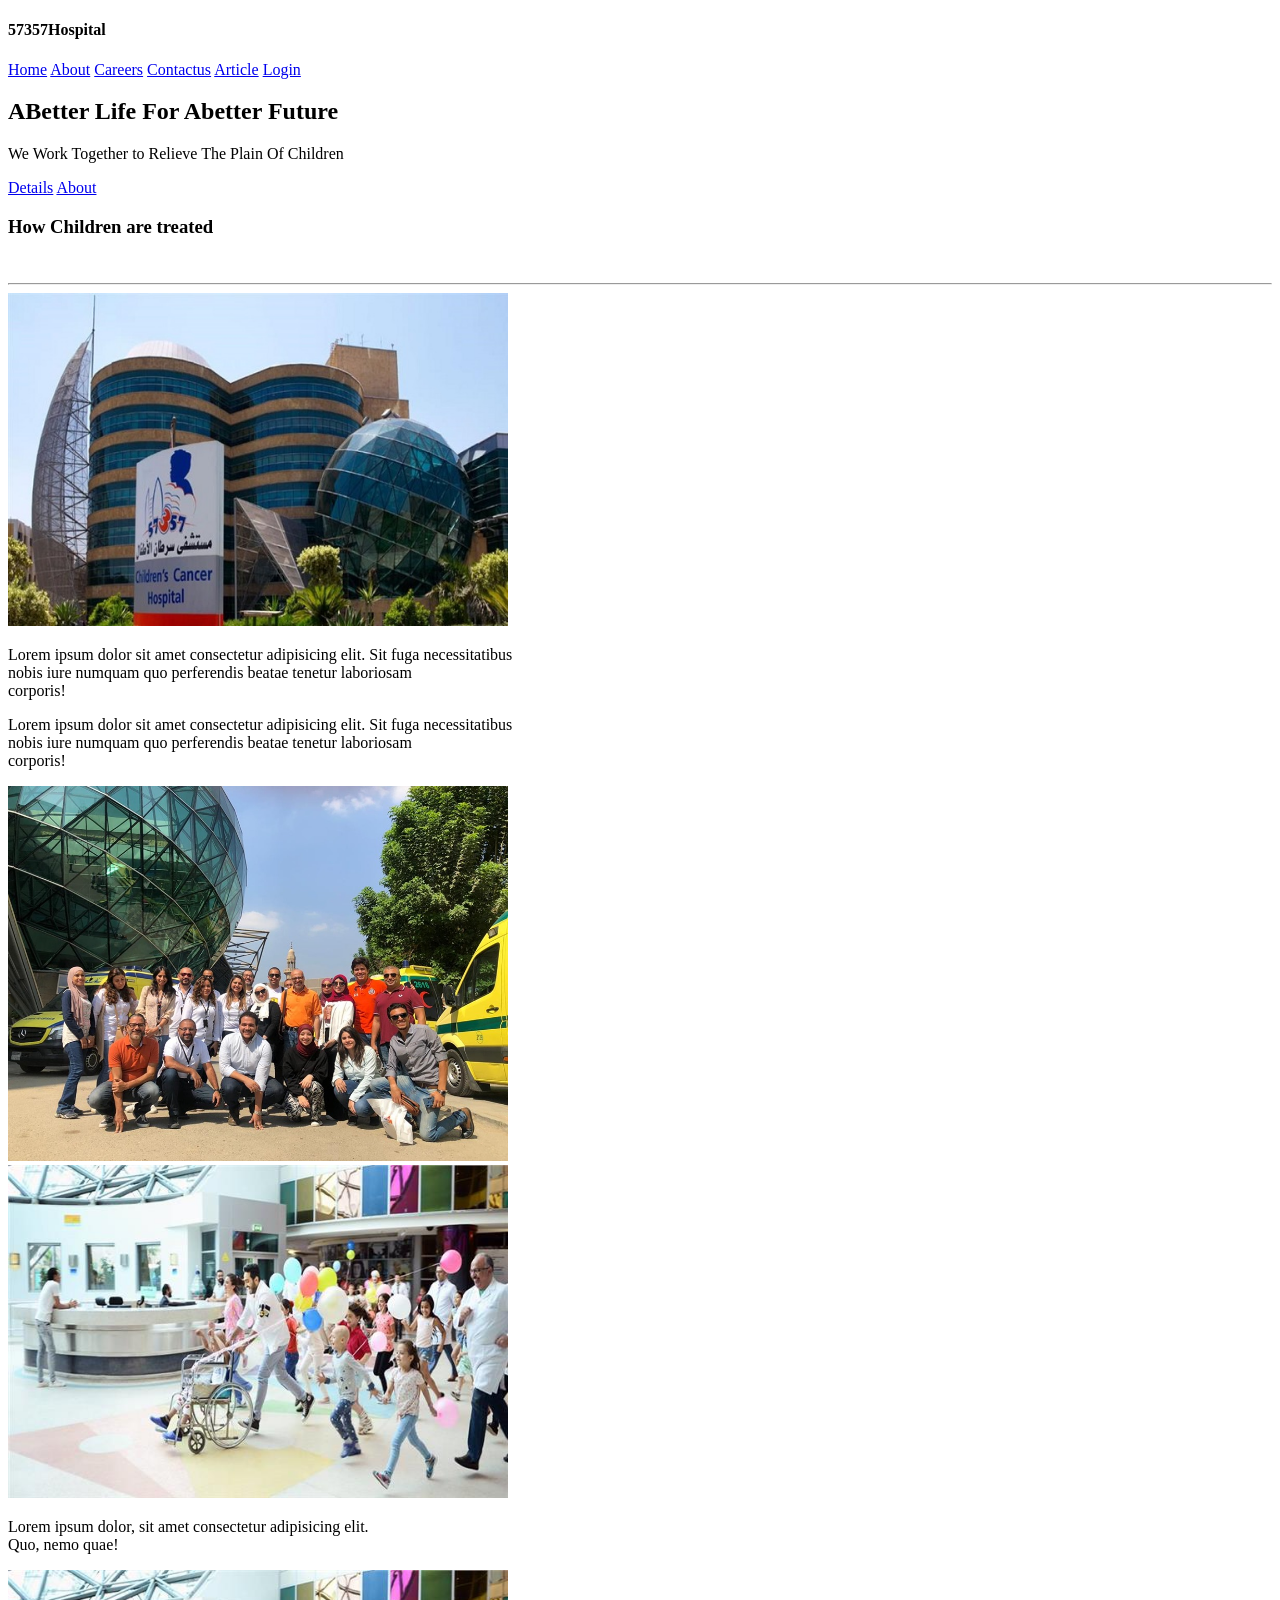
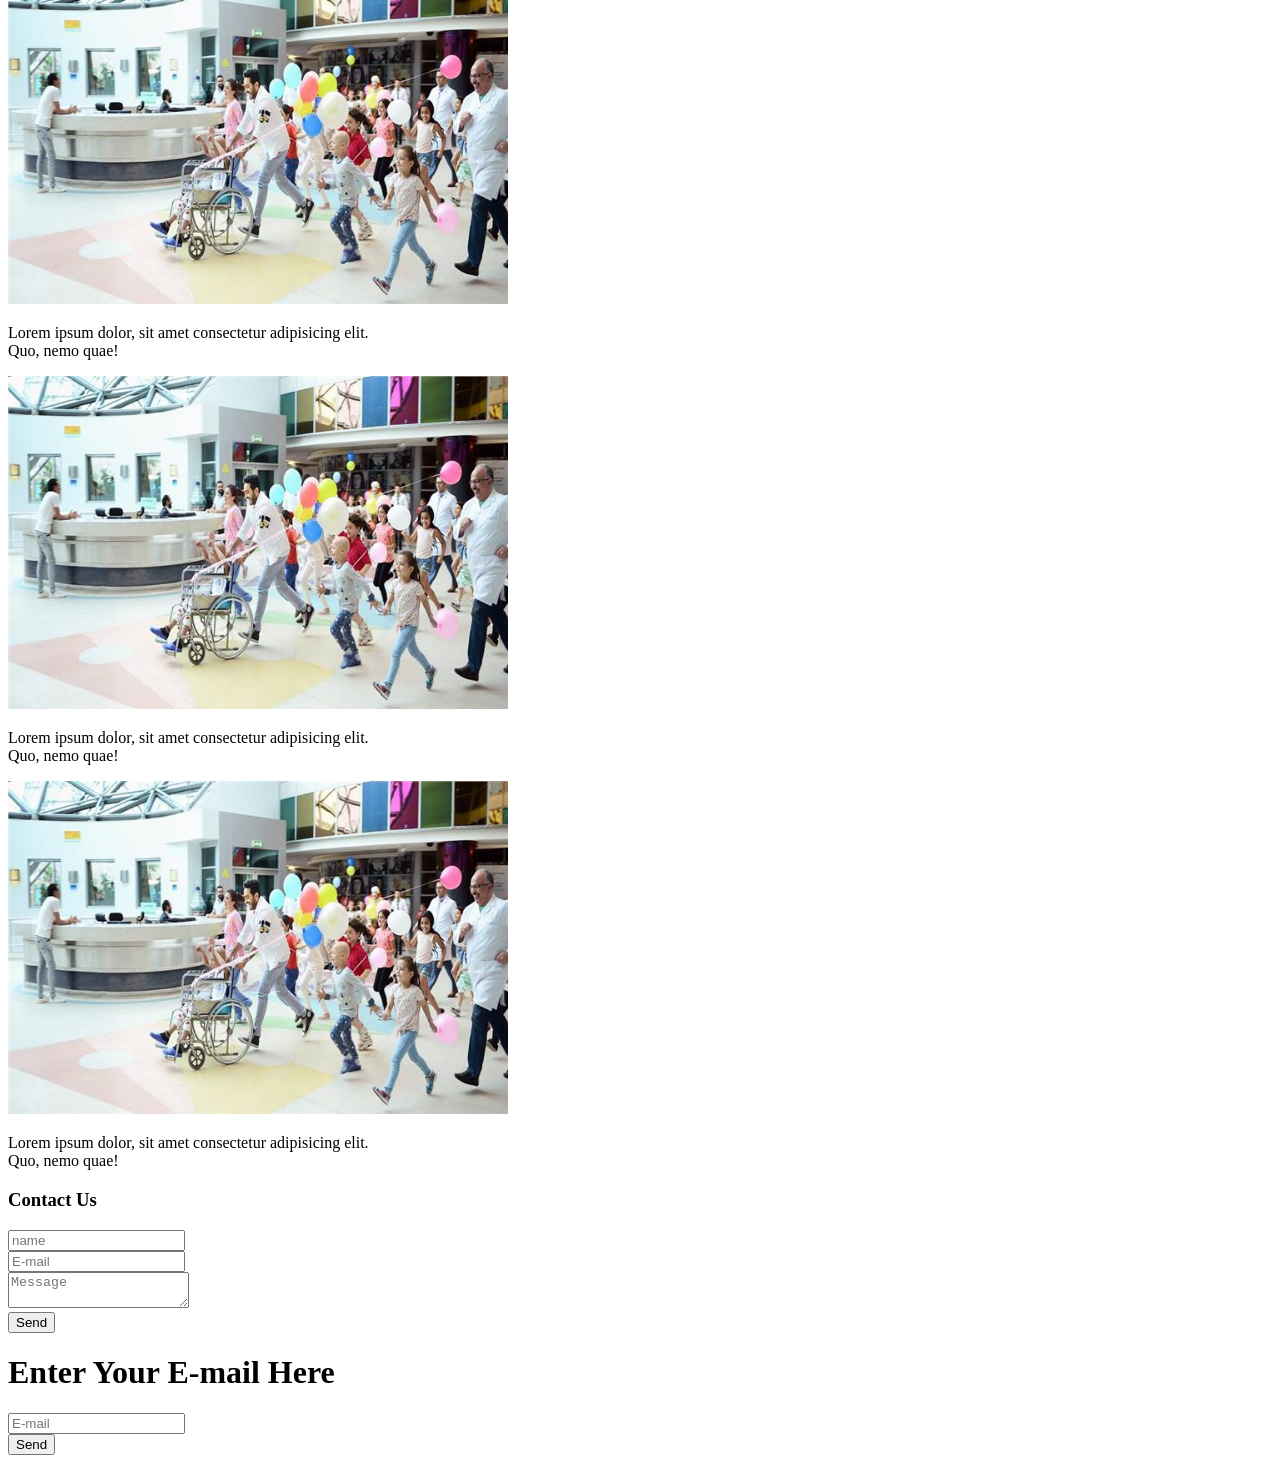
==== index.html @ 46520b4f "Rename hosbital.html to index.html" ====
<!DOCTYPE html>
<html lang="en">
<head>
    <meta charset="UTF-8">
    <meta name="viewport" content="width=device-width, initial-scale=1.0">
    <title>Document</title>
    <link rel="stylesheet" href="CSS/hosbital.css">
</head>
<body>

<!-- start header section  -->
    <header class="header-home">
     <!-- start nav-header section  -->
      <nav class="nav-home">

         <h4 id="logo">57357Hospital</h4>

<div class="nav-options">
<a href="#">Home</a>
<a href="#">About</a>
<a href="#">Careers</a>
<a href="#">Contactus</a>
<a href="#">Article</a>
<a href="#">Login</a>
</div>

      </nav>
     <!-- end nav-header section  -->

    <h2>ABetter Life For Abetter Future </h2>
    <p>We Work Together to Relieve The Plain Of Children </p>
   <div class="home-buttons">
    <a href="#">Details</a>
    <a href="#">About</a>
  </div>

    </header>
<!-- end header section  -->

<!-- start main section  -->
<main class="main-home">

<h3>How Children are treated</h3>
<br>
<hr>

<section class="section-home">

<img src="media/egy9998811.jpg" width="500px">
<p>Lorem ipsum dolor sit amet consectetur adipisicing elit. Sit fuga necessitatibus<br> nobis iure numquam quo perferendis beatae tenetur laboriosam <br>corporis!</p>

</section>

<section class="section-home">

<p>Lorem ipsum dolor sit amet consectetur adipisicing elit. Sit fuga necessitatibus<br> nobis iure numquam quo perferendis beatae tenetur laboriosam <br>corporis!</p>

<img src="media/57357-pic-2.jpg" width="500px">

</section>

<section class="section2-home">

<div>
<img src="media/20180521150848885.jpg" width="500px">
<p>Lorem ipsum dolor, sit amet consectetur adipisicing elit.<br> Quo, nemo quae!</p>
</div>

<div>
<img src="media/20180521150848885.jpg" width="500px">
<p>Lorem ipsum dolor, sit amet consectetur adipisicing elit.<br> Quo, nemo quae!</p>
</div>

<div>
<img src="media/20180521150848885.jpg" width="500px">
<p>Lorem ipsum dolor, sit amet consectetur adipisicing elit.<br> Quo, nemo quae!</p>
</div>

<div>
<img src="media/20180521150848885.jpg" width="500px">
<p>Lorem ipsum dolor, sit amet consectetur adipisicing elit.<br> Quo, nemo quae!</p>
</div>
</section>

</main>
<!-- end main section  -->

<!-- start footer home section  -->
<footer class="footer-home">

<div class="contactus-home">
<h3>Contact Us</h3>


<form action="index.html" action="get" target="_blank">

<input type="text" name="username" placeholder="name"><br>
<input type="email" name="usermail" placeholder="E-mail"><br>
<textarea name="message" placeholder="Message"></textarea><br>
<input type="submit" value="Send">

</form>

</div>

<div class="entermail-home">

<h1>Enter Your E-mail Here</h1>

<form action="index.html" action="get" target="_blank">

<input type="email" name="usermail" placeholder="E-mail"><br>
<input type="submit" value="Send">

</form>

</div>

</footer>
<!-- end footer home section  -->

</body>
</html>
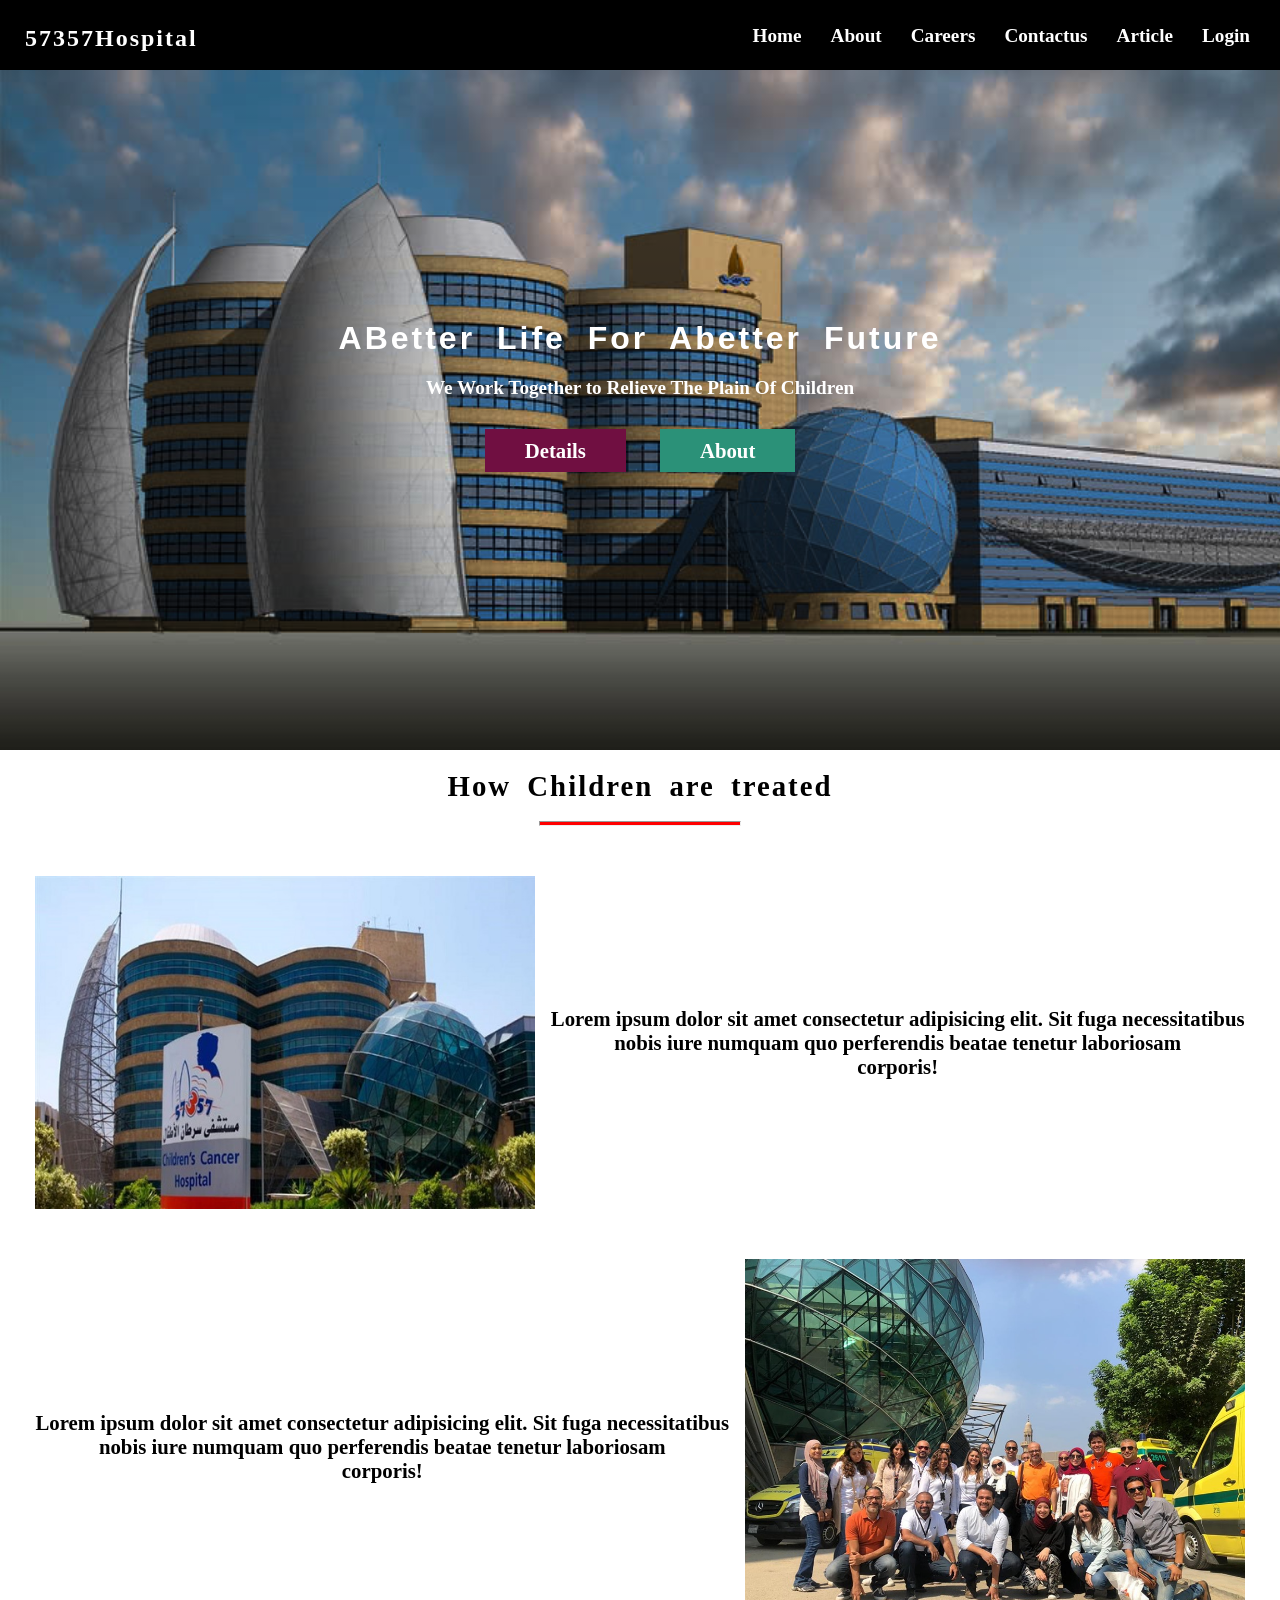
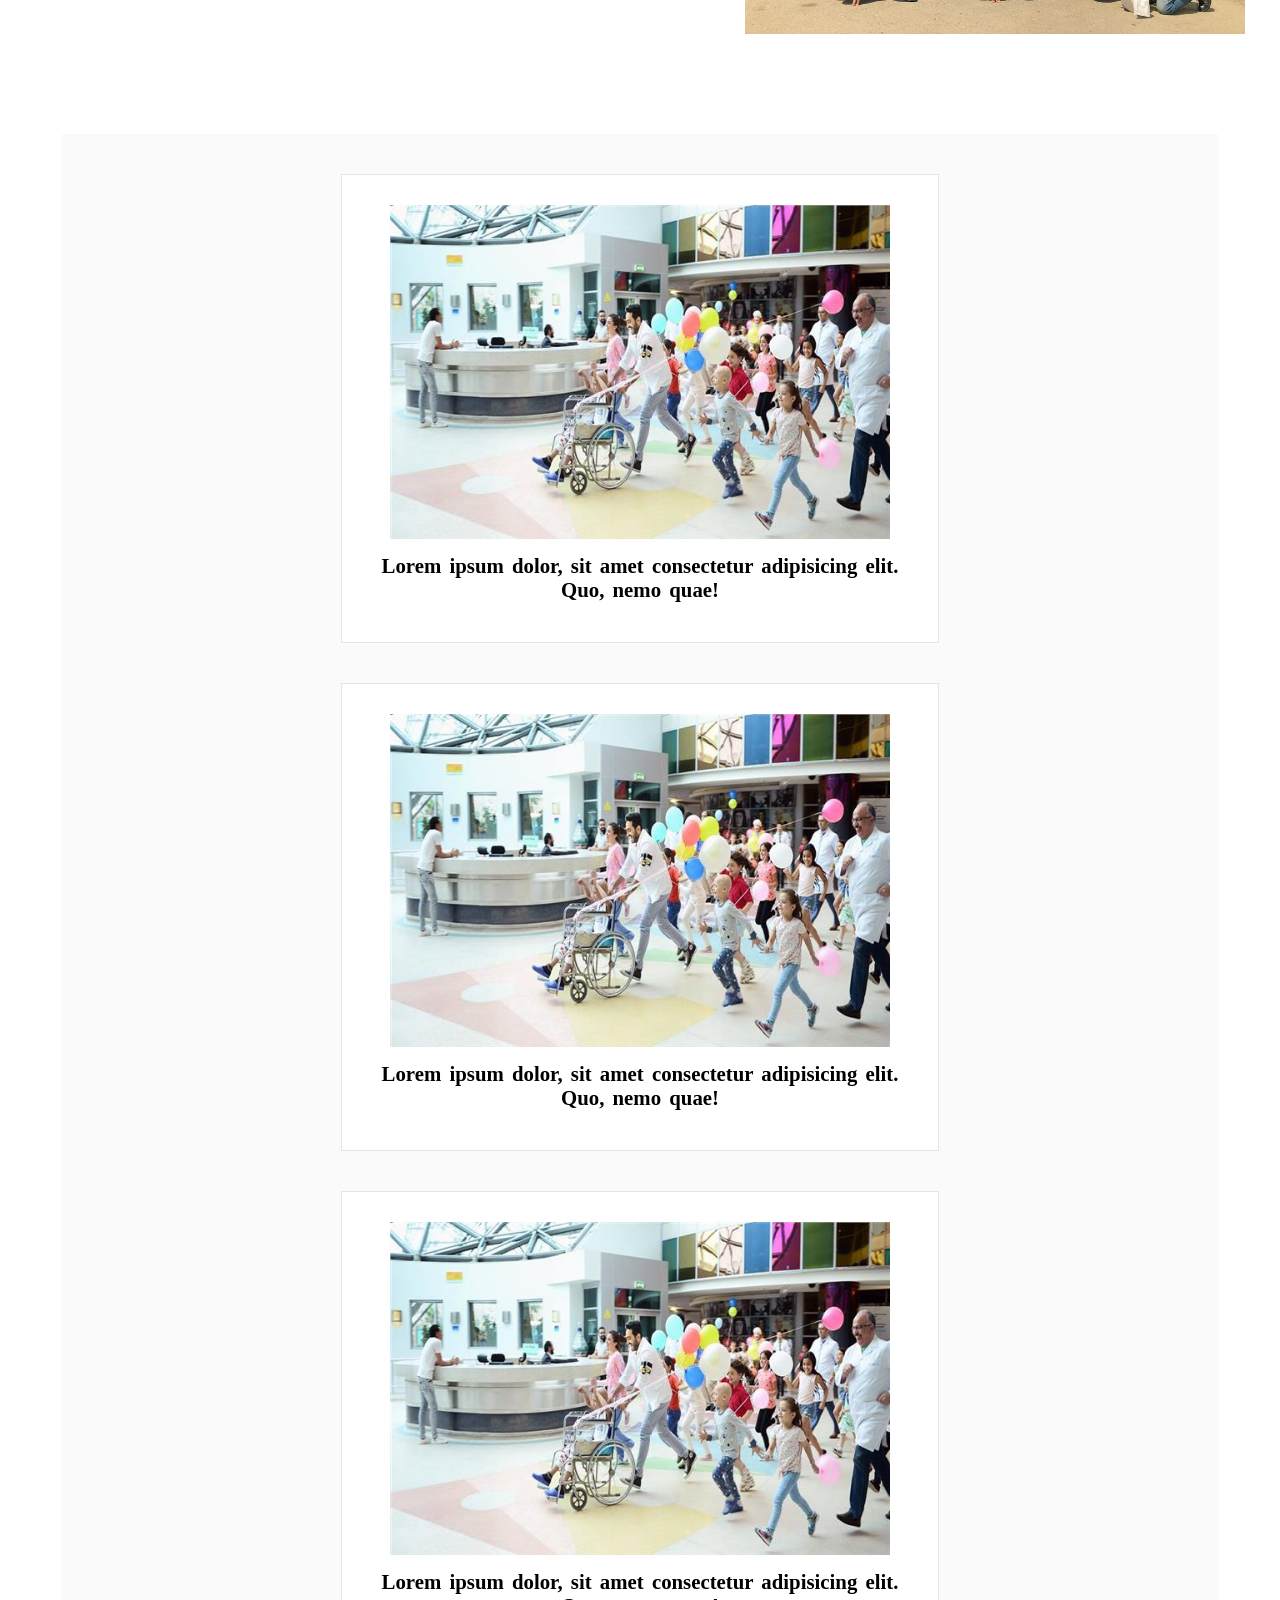
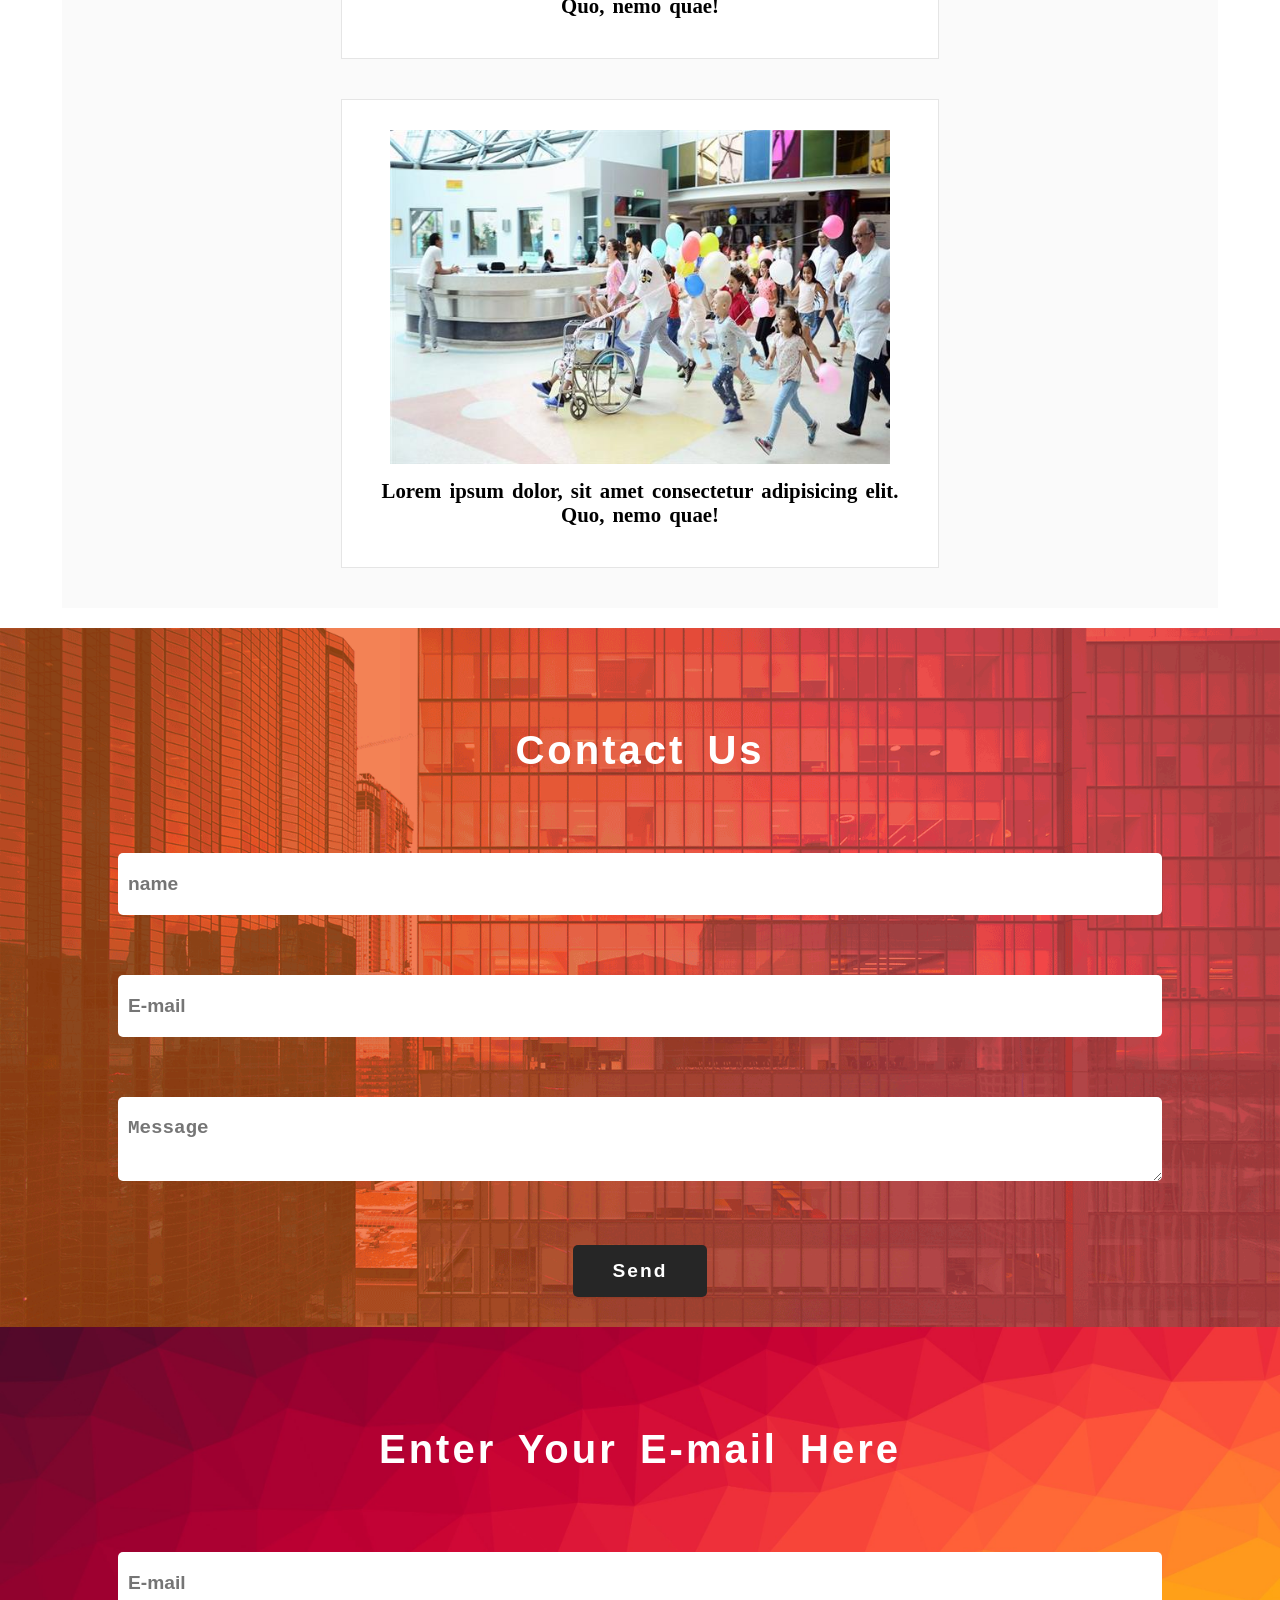
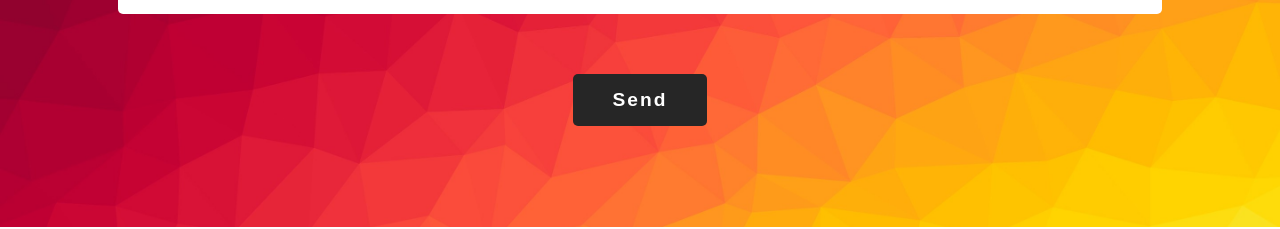
==== commit 409fce62: "Fix HTML encoding issues in index.html" ====
--- a/index.html
+++ b/index.html
@@ -4,7 +4,7 @@
     <meta charset="UTF-8">
     <meta name="viewport" content="width=device-width, initial-scale=1.0">
     <title>Document</title>
-    <link rel="stylesheet" href="CSS/hosbital.css">
+    <link rel="stylesheet" href="hosbital.css">
 </head>
 <body>
 
--- a/hosbital.css
+++ b/hosbital.css
@@ -0,0 +1,189 @@
+*{
+margin: 0;
+padding:0;
+perspective:6000px;
+}
+
+/* start header home section  */
+.header-home{
+height:750px;
+background-image:linear-gradient(rgba(0, 0, 47, 0.099),rgba(0, 0, 0, 0.855)), url(../media/back.jpg);
+background-size:cover;
+background-blend-mode: soft-light;
+}
+
+/* start navbar home section  */
+.nav-home{
+background-color: black;
+color:white;
+margin:0px;
+padding:25px;
+height:20px;
+
+}
+.nav-home h4{
+float: left;
+font-size: 1.5rem;
+letter-spacing: 2px;
+}
+.nav-options {
+float: right;
+word-spacing: 15px;
+} 
+.nav-options a{
+text-decoration: none;
+color:white;
+padding:5px;
+font-size: 1.2rem;
+font-weight:bold;
+}
+/* end navbar home section  */
+
+.header-home h2{
+color:white;
+text-align: center;
+margin-top:250px;
+font-family: Arial, Helvetica, sans-serif;
+font-size: 2rem;
+font-weight: 900;
+word-spacing: 10px;
+letter-spacing: 3px;
+}
+.header-home p{
+color:white;
+text-align: center;
+font-size: 1.2rem;
+font-weight: 900;
+margin:20px;
+}
+.home-buttons {
+text-align: center;
+margin-top:40px;
+}
+.home-buttons a:nth-of-type(1){
+color:white;
+text-decoration: none;
+background-color:hsl(329, 76%, 25%);
+padding: 10px 40px;
+font-size: 1.3rem;
+font-weight: bold;
+margin-right:15px;
+transition:all .5s ease;
+}
+.home-buttons a:nth-of-type(2){
+color:white;
+text-decoration: none;
+background-color:hsl(165, 54%, 37%);
+padding: 10px 40px;
+font-size: 1.3rem;
+font-weight: bold;
+margin-left:15px;
+transition:all .5s ease;
+}
+.home-buttons a:nth-of-type(1):hover{
+background-color: hsl(329, 76%, 35%);
+}
+.home-buttons a:nth-of-type(2):hover{
+background-color:hsl(165, 54%, 47%);
+}
+/* end header home section  */
+
+/* start main home section  */
+.main-home{
+text-align: center;
+margin:20px;
+}
+.main-home h3{
+font-size: 1.8rem;
+letter-spacing: 2px;
+word-spacing: 7px;
+}
+.main-home hr{
+width:200px;
+margin:auto ;
+height:3px;
+background-color: red;
+}
+.section-home{
+display:flex;
+justify-content: space-evenly;
+align-items: center;
+margin-top:50px;
+font-weight: bold;
+font-size: 1.3rem;
+}
+img:hover{
+cursor: pointer;
+transition: all 1.5s ease-in-out;
+transform: rotateY(180deg);
+}
+.section2-home{
+display:flex;
+justify-content: space-around;
+flex-wrap: wrap;
+align-items: center;
+width:90%;
+margin:auto;
+margin-top:100px;
+font-weight: bold;
+background-color: hsl(0, 0%, 98%);
+padding:20px;
+font-size: 1.3rem;
+}
+.section2-home div{
+margin:20px;
+border:1px solid hsla(0, 0%, 0%, 0.101);
+padding:30px;
+background-color: white;
+}
+.section2-home div p{
+padding:10px;
+word-spacing: 3px;
+}
+/* end main home section  */
+
+/* start footer home section  */
+.contactus-home{
+min-height:500px;
+background-image: url(../media/contact\ us.gif);
+background-size:cover;
+text-align: center;
+display:flex;
+flex-direction: column;
+}
+.footer-home h3,h1{
+color:white;
+padding-top:100px;
+padding-bottom:50px;
+font-size: 2.5rem;
+font-weight: bold;
+font-family: Arial, Helvetica, sans-serif;
+letter-spacing: 3px;
+word-spacing: 8px;
+}
+.footer-home input,textarea{
+width:80%;
+padding:20px 10px;
+margin:30px;
+border:none;
+border-radius:5px;
+font-size:1.2rem;
+font-weight:bold;
+}
+.footer-home input:nth-of-type(3), .entermail-home input:nth-of-type(2){
+width:fit-content;
+background-color: hsl(0, 0%, 15%);
+color:white;
+padding:15px 40px;
+letter-spacing: 2px;
+cursor:pointer;
+}
+.entermail-home{
+min-height:500px;
+background-image: url(../media/html-color-codes-color-tutorials-hero-00e10b1f.jpg);
+background-size:cover;
+text-align: center;
+display:flex;
+flex-direction: column;
+}
+/* end footer home section  */
